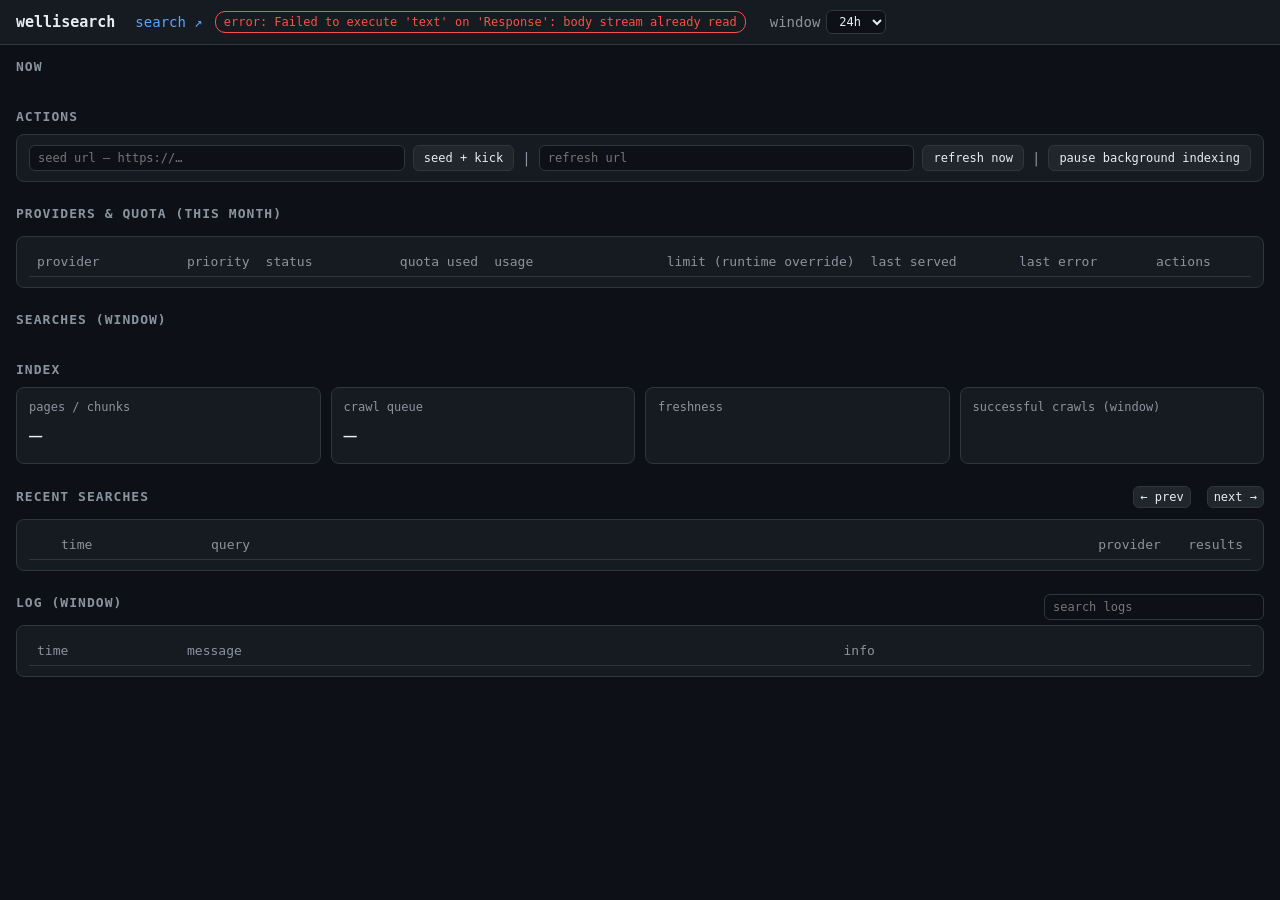
==== src/wellisearch/static/index.html @ 45d21e3a "feat(search): add browser search UI" ====
<!doctype html>
<html lang="en">
<head>
<meta charset="utf-8">
<meta name="viewport" content="width=device-width, initial-scale=1">
<title>wellisearch</title>
<style>
  :root {
    --bg: #0d1117; --panel: #161b22; --border: #30363d; --text: #e6edf3;
    --dim: #8b949e; --ok: #3fb950; --warn: #d29922; --bad: #f85149; --accent: #58a6ff;
  }
  * { box-sizing: border-box; }
  body { margin: 0; background: var(--bg); color: var(--text);
         font: 14px/1.5 ui-monospace, "Cascadia Code", Consolas, monospace; }
  header { display: flex; align-items: center; gap: 12px; padding: 10px 16px;
           border-bottom: 1px solid var(--border); background: var(--panel);
           position: sticky; top: 0; z-index: 5; flex-wrap: wrap; }
  header h1 { font-size: 15px; margin: 0; }
  .pill { padding: 1px 8px; border-radius: 10px; font-size: 12px; border: 1px solid var(--border); }
  .pill.ok { color: var(--ok); border-color: var(--ok); }
  .pill.bad { color: var(--bad); border-color: var(--bad); }
  .pill.warn { color: var(--warn); border-color: var(--warn); }
  main { padding: 12px 16px 60px; max-width: 1280px; margin: 0 auto; }
  section { margin-bottom: 22px; }
  h2 { font-size: 13px; text-transform: uppercase; letter-spacing: .08em;
       color: var(--dim); margin: 0 0 8px; }
  .grid { display: grid; gap: 10px; }
  .grid.c4 { grid-template-columns: repeat(auto-fit, minmax(220px, 1fr)); }
  .card { background: var(--panel); border: 1px solid var(--border);
          border-radius: 8px; padding: 10px 12px; }
  .card .big { font-size: 22px; margin: 2px 0; }
  .card .sub { color: var(--dim); font-size: 12px; }
  table { width: 100%; border-collapse: collapse; font-size: 13px; }
  th, td { text-align: left; padding: 5px 8px; border-bottom: 1px solid var(--border); }
  th { color: var(--dim); font-weight: normal; white-space: nowrap; }
  td.num, th.num { text-align: right; }
  .bar { height: 8px; background: #21262d; border-radius: 4px; overflow: hidden; min-width: 80px; }
  .bar > div { height: 100%; background: var(--accent); }
  .bar > div.over { background: var(--bad); }
  button { background: #21262d; color: var(--text); border: 1px solid var(--border);
           border-radius: 6px; padding: 3px 10px; cursor: pointer; font: inherit; font-size: 12px; }
  button:hover { border-color: var(--accent); }
  button.warn { border-color: var(--warn); color: var(--warn); }
  button.mini { padding: 1px 6px; font-size: 12px; line-height: 1.5; }
  button:disabled { opacity: .35; cursor: default; }
  button:disabled:hover { border-color: var(--border); }
  input, select { background: #0d1117; color: var(--text); border: 1px solid var(--border);
          border-radius: 6px; padding: 3px 8px; font: inherit; font-size: 12px; }
  .row { display: flex; gap: 8px; flex-wrap: wrap; align-items: center; }
  .muted { color: var(--dim); }
  .err { color: var(--bad); }
  .ok { color: var(--ok); }
  a { color: var(--accent); text-decoration: none; }
  a:hover { text-decoration: underline; }
  .tag { font-size: 11px; padding: 0 6px; border-radius: 8px; border: 1px solid var(--border); }
  .tag.local { border-color: var(--ok); color: var(--ok); }
  .tag.provider { border-color: var(--accent); color: var(--accent); }
  #toast { position: fixed; bottom: 16px; right: 16px; background: var(--panel);
           border: 1px solid var(--border); border-radius: 8px; padding: 8px 14px;
           opacity: 0; transition: opacity .3s; z-index: 10; max-width: 420px; }
  #toast.show { opacity: 1; }
</style>
</head>
<body>
<header>
  <h1>wellisearch</h1>
  <a href="/search" style="margin-left:8px">search ↗</a>
  <span id="health" class="pill">…</span>
  <span class="muted" id="updated"></span>
  <label class="muted" style="display:flex;gap:6px;align-items:center">window
    <select id="window-secs" onchange="setWindow(this.value)">
      <option value="600">10m</option>
      <option value="1800">30m</option>
      <option value="3600">1h</option>
      <option value="10800">3h</option>
      <option value="21600">6h</option>
      <option value="43200">12h</option>
      <option value="86400">24h</option>
    </select>
  </label>
  <span style="flex:1"></span>
  <span id="authbox" class="row" style="display:none">
    <input id="apikey" type="password" placeholder="API key" style="width:160px">
    <button onclick="saveKey()">save key</button>
  </span>
</header>
<main>

<section>
  <h2>Now</h2>
  <div class="grid c4" id="now"></div>
</section>

<section>
  <h2>Actions</h2>
  <div class="card row">
    <input id="seed-url" placeholder="seed url — https://…" style="flex:1;min-width:200px">
    <button onclick="doSeed()">seed + kick</button>
    <span class="muted">|</span>
    <input id="refresh-url" placeholder="refresh url" style="flex:1;min-width:200px">
    <button onclick="doRefresh()">refresh now</button>
    <span class="muted">|</span>
    <button id="pause-toggle" onclick="togglePause()">pause background indexing</button>
  </div>
</section>

<section>
  <div class="row" style="justify-content:space-between;align-items:baseline;flex-wrap:wrap;margin-bottom:4px">
    <h2>Providers &amp; quota (this month)</h2>
    <div class="row" style="gap:10px;align-items:center">
      <span class="muted" id="prov-order-src" style="font-size:12px"></span>
      <button id="prov-order-reset" hidden onclick="resetOrder()">reset to default order</button>
    </div>
  </div>
  <div class="card">
    <table id="providers">
      <thead><tr>
        <th>provider</th><th class="num">priority</th><th>status</th><th class="num">quota used</th>
        <th>usage</th><th class="num">limit (runtime override)</th>
        <th>last served</th><th>last error</th><th>actions</th>
      </tr></thead>
      <tbody></tbody>
    </table>
  </div>
</section>

<section>
  <h2 id="searches-title">Searches (window)</h2>
  <div class="grid c4" id="trends"></div>
</section>

<section>
  <h2>Index</h2>
  <div class="grid c4">
    <div class="card"><div class="sub">pages / chunks</div><div class="big" id="idx-size">—</div></div>
    <div class="card"><div class="sub">crawl queue</div><div class="big" id="queue-depth">—</div><div class="sub" id="queue-oldest"></div></div>
    <div class="card"><div class="sub">freshness</div><div class="row" id="fresh" style="gap:12px;margin-top:6px"></div></div>
    <div class="card"><div class="sub" id="crawls30-label">successful crawls (window)</div><div class="row" id="crawls30" style="gap:12px;margin-top:6px"></div></div>
  </div>
</section>

<section>
  <div class="row" style="justify-content:space-between;align-items:baseline;flex-wrap:wrap;margin-bottom:4px">
    <h2>Recent searches</h2>
    <div class="row" style="gap:8px;align-items:center">
      <button class="mini" id="sq-prev" onclick="stepSearchesPage(-1)" title="towards the newest searches">← prev</button>
      <span class="muted" id="sq-pageinfo" style="font-size:12px"></span>
      <button class="mini" id="sq-next" onclick="stepSearchesPage(1)" title="towards the oldest searches">next →</button>
    </div>
  </div>
  <div class="card"><table id="recent-queries"><thead><tr>
    <th style="width:24px"></th><th style="width:150px">time</th><th>query</th>
    <th style="width:90px">provider</th><th class="num" style="width:60px">results</th>
  </tr></thead><tbody></tbody></table></div>
</section>

<section>
  <div class="row" style="justify-content:space-between;align-items:baseline;flex-wrap:wrap;margin-bottom:4px">
    <h2 id="log-title">Log (window)</h2>
    <div class="row" style="gap:10px;align-items:center">
      <span class="muted" id="log-q-count" style="font-size:12px"></span>
      <input id="log-q" type="search" placeholder="search logs" style="width:220px" oninput="onLogQ(this.value)">
    </div>
  </div>
  <div class="card"><table id="log-table"><thead><tr>
    <th style="width:150px">time</th><th>message</th><th style="width:34%">info</th>
  </tr></thead><tbody></tbody></table></div>
</section>

</main>
<div id="toast"></div>

<script>
const $ = (s) => document.querySelector(s);
const esc = (s) => String(s ?? "").replace(/[&<>"']/g, c => ({
  "&":"&amp;","<":"&lt;",">":"&gt;",'"':"&quot;","'":"&#39;"}[c]));
const age = (iso) => {
  if (!iso) return "—";
  const s = Math.max(0, (Date.now() - new Date(iso).getTime()) / 1000);
  if (s < 60) return Math.round(s) + "s";
  if (s < 3600) return Math.round(s/60) + "m";
  if (s < 86400) return Math.round(s/3600) + "h";
  return Math.round(s/86400) + "d";
};
const ts = (iso) => iso ? new Date(iso).toLocaleTimeString() : "—";

async function api(path, opts = {}) {
  const key = localStorage.getItem("wkey") || "";
  const headers = { ...(opts.headers || {}) };
  if (opts.body && typeof opts.body === "object" && !(opts.body instanceof FormData)) {
    headers["Content-Type"] = "application/json";
    opts.body = JSON.stringify(opts.body);
  }
  if (key) headers["Authorization"] = "Bearer " + key;
  opts.headers = headers;
  const r = await fetch(path, opts);
  if (r.status === 401) {
    localStorage.removeItem("wkey");
    $("#authbox").style.display = "flex";
    throw new Error("401 unauthorized");
  }
  let data;
  try { data = await r.json(); } catch { data = { raw: await r.text() }; }
  if (!r.ok) throw new Error(data?.error || r.status + " " + r.statusText);
  return data;
}

function toast(msg, ok = true) {
  const t = $("#toast");
  t.textContent = msg;
  t.className = ok ? "show" : "show err";
  setTimeout(() => t.className = "", 4000);
}
function saveKey() {
  localStorage.setItem("wkey", $("#apikey").value.trim());
  toast("key saved");
  refresh();
}

// ---------------------------------------------------------------------------
// Window (10m..24h)
// ---------------------------------------------------------------------------
const WIN_LABELS = {
  600: "10m",
  1800: "30m",
  3600: "1h",
  10800: "3h",
  21600: "6h",
  43200: "12h",
  86400: "24h"
};
let winSecs = parseInt(localStorage.getItem("wsec") || "86400", 10);
if (!(winSecs in WIN_LABELS)) winSecs = 86400;
const winLabel = () => WIN_LABELS[winSecs] || "24h";
function setWindow(v) {
  const s = parseInt(v, 10);
  if (!(s in WIN_LABELS)) return;
  winSecs = s;
  localStorage.setItem("wsec", String(s));
  refresh();
}
let logQ = "";
let logQTimer = null;
function onLogQ(v) {
  clearTimeout(logQTimer);
  logQTimer = setTimeout(() => { logQ = String(v || "").trim(); refresh(); }, 250);
}

// ---------------------------------------------------------------------------
// Actions
// ---------------------------------------------------------------------------
async function doSeed() {
  const url = $("#seed-url").value.trim();
  if (!url) return;
  try { await api("/api/seed", { method: "POST", body: { url } }); toast("seeded " + url); }
  catch (e) { toast(e.message, false); }
}
async function doRefresh() {
  const url = $("#refresh-url").value.trim();
  if (!url) return;
  try { const r = await api("/api/refresh", { method: "POST", body: { url } });
        toast(`refreshed: ${r.status} (${r.ms}ms)`); }
  catch (e) { toast(e.message, false); }
}
let workerPaused = false;
async function togglePause() {
  const target = !workerPaused;
  try { const r = await api("/api/worker", { method: "PATCH", body: { paused: target } });
        toast(target ? "background indexing paused — manual seeds/fetches still run"
                     : `indexing resumed${r.queue_pending ? " — picking up " + r.queue_pending + " queued item(s)" : ""}`);
        refresh(); }
  catch (e) { toast(e.message, false); }
}
function renderWorkerToggle() {
  const b = $("#pause-toggle");
  if (!b) return;
  b.textContent = workerPaused ? "resume background indexing" : "pause background indexing";
  b.className = workerPaused ? "warn" : "";
}
async function setProvider(name, enabled) {
  try { await api("/api/providers/" + name, { method: "PATCH", body: { enabled } });
        toast(name + (enabled ? " enabled" : " disabled")); refresh(); }
  catch (e) { toast(e.message, false); }
}
async function setLimit(name, input) {
  const v = input.value === "" ? null : parseInt(input.value, 10);
  if (Number.isNaN(v)) return;
  try { await api("/api/providers/" + name, { method: "PATCH", body: { limit: v } });
        toast(name + " limit " + (v ?? "default")); refresh(); }
  catch (e) { toast(e.message, false); }
}
let providerOrder = [];
async function applyOrder(order) {
  try {
    await api("/api/providers/order", { method: "PUT", body: { order } });
    toast(order ? "provider order updated" : "provider order reset to default");
    refresh();
    return true;
  } catch (e) { toast(e.message, false); return false; }
}
async function moveProvider(name, dir) {
  const i = providerOrder.indexOf(name);
  const j = i + dir;
  if (i < 0 || j < 0 || j >= providerOrder.length) return;
  const next = providerOrder.slice();
  [next[i], next[j]] = [next[j], next[i]];
  if (await applyOrder(next)) providerOrder = next;
}
async function resetOrder() {
  if (await applyOrder(null)) providerOrder = [];
}

// ---------------------------------------------------------------------------
// Panels
// ---------------------------------------------------------------------------
function renderNow(st) {
  const rt = st.runtime || {};
  const w = rt.worker || {};
  const inFlight = rt.in_flight_crawls || [];
  const q = st.crawl_queue || {};
  const ls = st.last_search;
  const cards = [
    {
      sub: "worker",
      big: w.paused ? `<span class="pill warn">paused</span>`
                    : (w.last_tick_at ? "tick " + age(w.last_tick_at) + " ago" : "no tick yet"),
      html: w.paused
        ? `<div class="sub">manual seeds / fetches still run — queued work waits for resume</div>`
        : (w.last_tick_stats
            ? `<div class="sub">last: queue=${w.last_tick_stats.queue?.processed ?? 0} refreshed=${w.last_tick_stats.refresh?.refreshed ?? 0} in ${w.last_tick_stats.ms}ms</div>`
            : ""),
    },
    {
      sub: "in-flight crawls",
      big: inFlight.length ? inFlight.length : "0",
      html:
        inFlight.slice(0, 3).map(u => `<div class="sub" title="${esc(u)}">${esc(u)}</div>`).join("") +
        (inFlight.length > 3 ? `<div class="sub">+ ${inFlight.length - 3} more…</div>` : ""),
    },
    {
      sub: "crawl queue",
      big: `${q.pending ?? 0} pending / ${q.in_flight ?? 0} in flight`,
      html: `<div class="sub">done=${q.done ?? 0} failed=${q.failed ?? 0}${q.oldest_pending ? " · oldest pending " + age(q.oldest_pending) : ""}</div>`,
    },
    {
      sub: "last search",
      big: ls ? `<span class="tag ${ls.source === "local" ? "local" : "provider"}">${esc(ls.source)}</span>` : "—",
      html: ls
        ? `<div class="sub" title="${esc(ls.query)}">${esc(ls.query)}</div><div class="sub">local hits: ${ls.local_hits ?? 0} · ${age(ls.ts)} ago</div>`
        : `<div class="sub">none yet</div>`,
    },
  ];
  $("#now").innerHTML = cards.map(c =>
    `<div class="card"><div class="sub">${c.sub}</div><div class="big">${c.big}</div>${c.html}</div>`
  ).join("");
}

function renderProviders(prov) {
  const provs = (prov && prov.providers) ? prov.providers : (Array.isArray(prov) ? prov : []);
  providerOrder = (prov && prov.order && prov.order.length)
    ? prov.order
    : provs.map(p => p.name);
  const runtime = prov && prov.order_source === "runtime";
  const src = $("#prov-order-src");
  const resetBtn = $("#prov-order-reset");
  if (src) src.textContent = runtime ? "runtime order" : "default order (SEARCH_PROVIDERS)";
  if (resetBtn) resetBtn.hidden = !runtime;
  const rows = provs.map((p, i) => {
    const limit = p.quota_limit ?? p.limit_default;
    const used = p.quota_used ?? 0;
    const pct = limit ? Math.min(100, used / limit * 100) : 0;
    const over = limit ? used >= limit : false;
    const status = !p.configured
      ? `<span class="pill bad">not configured</span>`
      : p.enabled
        ? `<span class="pill ok">enabled</span>`
        : `<span class="pill warn">disabled</span>`;
    const limVal = p.limit_runtime ?? (limit === p.limit_default ? "" : limit);
    const pos = (prov && prov.order) ? prov.order.indexOf(p.name) : i;
    const prio = provs.length > 1
      ? `<span class="row" style="gap:2px;justify-content:flex-end">
           <button class="mini" title="move up" ${pos <= 0 ? "disabled" : ""} onclick="moveProvider('${esc(p.name)}', -1)">↑</button>
           <span class="num">${pos + 1}</span>
           <button class="mini" title="move down" ${pos >= provs.length - 1 ? "disabled" : ""} onclick="moveProvider('${esc(p.name)}', 1)">↓</button>
         </span>`
      : `<span class="num">1</span>`;
    return `<tr>
      <td><b>${esc(p.name)}</b></td>
      <td class="num">${prio}</td>
      <td>${status}</td>
      <td class="num">${used}${limit ? " / " + limit : ""}</td>
      <td><div class="bar"><div class="${over ? "over" : ""}" style="width:${pct}%"></div></div></td>
      <td class="num"><input type="number" min="0" placeholder="env" style="width:90px"
          value="${limVal === "" ? "" : (limVal ?? "")}"
          onchange="setLimit('${esc(p.name)}', this)">
          <span class="muted">${p.limit_default ? "env:" + p.limit_default : "no env limit"}</span></td>
      <td>${p.last_served ? ts(p.last_served) : "—"}</td>
      <td class="muted" style="max-width:220px;overflow:hidden;text-overflow:ellipsis" title="${esc(p.last_error)}">${esc(p.last_error) || "—"}</td>
      <td>
        <button class="${p.enabled ? "" : "on"}" onclick="setProvider('${esc(p.name)}', ${!p.enabled})">
          ${p.enabled ? "disable" : "enable"}</button>
      </td>
    </tr>`;
  }).join("");
  $("#providers tbody").innerHTML = rows;
}

function renderActivity(w) {
  const s = w.searches || { total: 0, by_source: {}, local_rate: 0 };
  const c = w.crawls || { total: 0, by_status: {} };
  const entries = Object.entries(s.by_source || {});
  const srcs = entries.length
    ? entries.map(([k, v]) => `<span class="tag ${k === "local" ? "local" : "provider"}">${esc(k)} ${v}</span>`).join(" ")
    : `<span class="muted">no searches</span>`;
  const local = s.by_source?.local ?? 0;
  const provider = Math.max(0, (s.total ?? 0) - local);
  const errs = Object.entries(c.by_status || {})
    .filter(([k]) => k !== "ok" && k !== "unchanged")
    .reduce((a, [, v]) => a + v, 0);
  $("#searches-title").textContent = "Searches (last " + winLabel() + ")";
  $("#trends").innerHTML = `
    <div class="card"><div class="sub">searches (${winLabel()})</div><div class="big">${s.total ?? 0}</div>
      <div class="row" style="gap:6px;margin-top:4px">${srcs}</div></div>
    <div class="card"><div class="sub">local hit rate</div><div class="big">${Math.round((s.local_rate ?? 0) * 100)}%</div>
      <div class="sub">${local} local / ${provider} provider</div></div>
    <div class="card"><div class="sub">crawls (${winLabel()})</div><div class="big">${c.total ?? 0}</div>
      <div class="row" style="gap:10px;margin-top:4px">
        <span class="ok">ok: ${c.by_status?.ok ?? 0}</span>
        <span class="muted">unchanged: ${c.by_status?.unchanged ?? 0}</span>
        <span class="err">errors: ${errs}</span>
      </div></div>`;
}

function renderIndex(st, pagesData, win) {
  const idx = st.index || {};
  $("#idx-size").textContent = `${idx.pages ?? 0} / ${idx.chunks ?? 0}`;
  const q = st.crawl_queue || {};
  $("#queue-depth").textContent = `${q.pending ?? 0} pending`;
  $("#queue-oldest").textContent = q.oldest_pending ? "oldest pending " + age(q.oldest_pending) : "";
  const f = pagesData?.freshness || {};
  const total = (f["<1d"] ?? 0) + (f["1-7d"] ?? 0) + (f["7-30d"] ?? 0) + (f[">30d"] ?? 0) + (f["never"] ?? 0);
  const seg = (k, v, color) => total
    ? `<div class="bar" style="flex:${v};min-width:0"><div style="width:${v / total * 100}%;background:${color}"></div></div>`
    : "";
  $("#fresh").innerHTML =
    (f["<1d"] ? `<span class="muted">&lt;1d: ${f["<1d"]}</span>` : "") +
    (f["1-7d"] ? `<span class="muted">1–7d: ${f["1-7d"]}</span>` : "") +
    (f["7-30d"] ? `<span class="muted">7–30d: ${f["7-30d"]}</span>` : "") +
    (f[">30d"] ? `<span class="muted">&gt;30d: ${f[">30d"]}</span>` : "") +
    (f["never"] ? `<span class="muted">never: ${f["never"]}</span>` : "") || `<span class="muted">empty index</span>`;
  const bs = (win?.crawls && win.crawls.by_status) || {};
  const errs = Object.entries(bs).filter(([k]) => k !== "ok" && k !== "unchanged").reduce((a, [, v]) => a + v, 0);
  const pm = win?.crawls?.successful_per_minute ?? ((bs.ok ?? 0) + (bs.unchanged ?? 0)) / (winSecs / 60);
  $("#crawls30-label").textContent = "successful crawls (" + winLabel() + ")";
  $("#crawls30").innerHTML =
    `<span class="big">${pm}/min</span>` +
    `<span class="ok">ok: ${bs.ok ?? 0}</span>` +
    `<span class="muted">unchanged: ${bs.unchanged ?? 0}</span>` +
    `<span class="err">errors: ${errs}</span>`;
}

function infoStr(info) {
  if (!info || typeof info !== "object") return "";
  return Object.entries(info)
    .map(([k, v]) => {
      if (v === null || v === undefined || v === "") return null;
      let sv = typeof v === "object" ? JSON.stringify(v) : String(v);
      if (sv.length > 48) sv = sv.slice(0, 47) + "…";
      return `${k}=${sv}`;
    })
    .filter(Boolean)
    .join(" · ");
}

function renderLog(logs) {
  const rows = (logs || []).map(l => {
    const info = infoStr(l.info);
    return `<tr>
      <td style="white-space:nowrap">${ts(l.ts)} <span class="muted">(${age(l.ts)})</span></td>
      <td style="max-width:420px;overflow:hidden;text-overflow:ellipsis" title="${esc(l.message)}">${esc(l.message)}</td>
      <td class="muted" style="max-width:340px;overflow:hidden;text-overflow:ellipsis" title="${esc(info)}">${esc(info) || "—"}</td>
    </tr>`;
  }).join("");
  $("#log-title").textContent = "Log (last " + winLabel() + ")";
  $("#log-table tbody").innerHTML = rows || `<tr><td colspan="3" class="muted">no activity in the last ${winLabel()}</td></tr>`;
}

// ---------------------------------------------------------------------------
// Recent searches (paginated, click a row to expand its result urls)
// ---------------------------------------------------------------------------
const SQ_PAGE_SIZE = 10;
let sqPage = 0;
let sqSeq = 0;      // discards search-page renders superseded by a newer refresh()
let sqLast = [];
let sqTotal = 0;
const sqExpanded = new Set();

function stepSearchesPage(dir) {
  const pages = Math.max(1, Math.ceil(sqTotal / SQ_PAGE_SIZE));
  sqPage = Math.min(pages - 1, Math.max(0, sqPage + dir));
  refresh();
}

function toggleSearchesRow(id) {
  const k = String(id);
  if (sqExpanded.has(k)) sqExpanded.delete(k); else sqExpanded.add(k);
  renderRecentQueries(sqLast, sqTotal); // local re-render only — no fetch
}

const sqSourceTag = (s) => s === "local" ? `<span class="tag local">local</span>`
  : s === "error" ? `<span class="pill bad">error</span>`
  : `<span class="tag provider">${esc(s)}</span>`;

function renderRecentQueries(searches, total) {
  sqTotal = total || 0;
  const list = searches || [];
  const pages = Math.max(1, Math.ceil(sqTotal / SQ_PAGE_SIZE));
  if (sqPage >= pages && sqTotal > 0) { sqPage = pages - 1; refresh(); return; } // rows pruned out from under us
  $("#sq-prev").disabled = sqPage <= 0;
  $("#sq-next").disabled = sqPage + 1 >= pages;
  $("#sq-pageinfo").textContent = sqTotal
    ? `page ${sqPage + 1} / ${pages} · ${sqTotal} search${sqTotal === 1 ? "" : "es"}`
    : "";
  const rows = list.map(s => {
    const urls = s.urls || [];
    const open = sqExpanded.has(String(s.id));
    const detail = open && urls.length
      ? `<tr><td></td><td colspan="4" style="background:#0d1117">` +
          urls.map(u => `<a href="${esc(u)}" target="_blank" rel="noopener" title="${esc(u)}" ` +
            `style="display:block;max-width:860px;overflow:hidden;text-overflow:ellipsis">${esc(u)}</a>`).join("") +
        `</td></tr>`
      : "";
    return `<tr onclick="toggleSearchesRow(${s.id})" style="cursor:pointer">
      <td class="muted">${open ? "▾" : "▸"}</td>
      <td style="white-space:nowrap">${ts(s.ts)} <span class="muted">(${age(s.ts)})</span></td>
      <td style="max-width:420px;overflow:hidden;text-overflow:ellipsis" title="${esc(s.query)}">${esc(s.query)}</td>
      <td>${sqSourceTag(s.source)}</td>
      <td class="num">${s.n_results ?? urls.length}</td>
    </tr>` + detail;
  }).join("");
  $("#recent-queries tbody").innerHTML = rows
    || `<tr><td colspan="5" class="muted">no searches yet</td></tr>`;
}

// ---------------------------------------------------------------------------
// Refresh
// ---------------------------------------------------------------------------
async function refresh() {
  const mySqSeq = ++sqSeq; // a later refresh supersedes this one's search-page render
  try {
    const [st, prov, pagesF, searches, win, logsData, health] = await Promise.all([
      api("/api/stats"),
      api("/api/providers"),
      api("/api/pages?limit=0"),
      api(`/api/logs/searches?limit=${SQ_PAGE_SIZE}&offset=${sqPage * SQ_PAGE_SIZE}`),
      api("/api/window?secs=" + winSecs),
      api("/api/logs?secs=" + winSecs + "&limit=200&q=" + encodeURIComponent(logQ)),
      api("/health").catch(() => null),
    ]);
    if (health) {
      const el = $("#health");
      const ok = health.status === "ok";
      el.className = "pill " + (ok ? "ok" : "bad");
      el.textContent = health.status;
      el.title = `db: ${health.database}\ncrawler: ${health.crawler}`;
    }
    workerPaused = !!(st && st.runtime && st.runtime.worker && st.runtime.worker.paused);
    renderWorkerToggle();
    renderNow(st);
    renderProviders(prov);
    renderActivity(win);
    renderIndex(st, pagesF, win);
    if (mySqSeq === sqSeq) { // skip stale search pages from overlapping refresh() calls
      sqLast = searches.searches || [];
      renderRecentQueries(sqLast, searches.total ?? sqLast.length);
    }
    renderLog(logsData.logs);
    const qcount = $("#log-q-count");
    if (qcount) qcount.textContent = logQ ? logsData.total + " match" + (logsData.total === 1 ? "" : "es") : "";
    $("#updated").textContent = "updated " + new Date().toLocaleTimeString();
    if (localStorage.getItem("wkey")) $("#authbox").style.display = "none";
  } catch (e) {
    if (String(e.message).includes("401")) return; // auth box is showing
    $("#health").textContent = "error: " + e.message;
    $("#health").className = "pill bad";
  }
}

$("#window-secs").value = String(winSecs);
setInterval(refresh, 5000);
refresh();
</script>
</body>
</html>
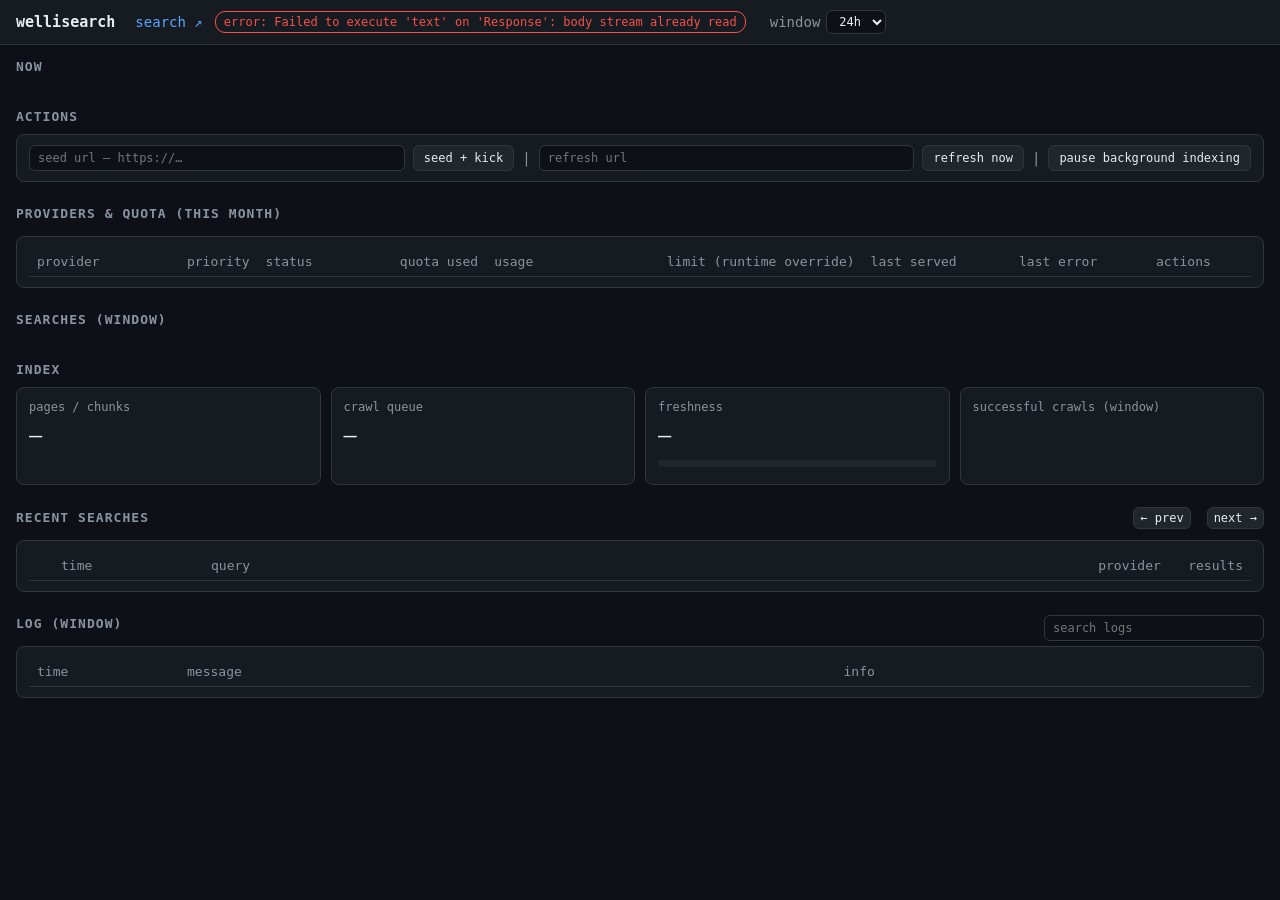
==== commit 53ecad34: "style(dashboard): improve index freshness card" ====
--- a/src/wellisearch/static/index.html
+++ b/src/wellisearch/static/index.html
@@ -30,6 +30,11 @@
           border-radius: 8px; padding: 10px 12px; }
   .card .big { font-size: 22px; margin: 2px 0; }
   .card .sub { color: var(--dim); font-size: 12px; }
+  .fresh-bar { display: flex; height: 7px; margin: 9px 0 7px; border-radius: 4px;
+               overflow: hidden; background: #21262d; }
+  .fresh-legend { display: flex; flex-wrap: wrap; gap: 2px 10px; color: var(--dim); font-size: 11px; }
+  .fresh-legend i { display: inline-block; width: 7px; height: 7px; margin-right: 5px;
+                    border-radius: 50%; }
   table { width: 100%; border-collapse: collapse; font-size: 13px; }
   th, td { text-align: left; padding: 5px 8px; border-bottom: 1px solid var(--border); }
   th { color: var(--dim); font-weight: normal; white-space: nowrap; }
@@ -134,7 +139,13 @@
   <div class="grid c4">
     <div class="card"><div class="sub">pages / chunks</div><div class="big" id="idx-size">—</div></div>
     <div class="card"><div class="sub">crawl queue</div><div class="big" id="queue-depth">—</div><div class="sub" id="queue-oldest"></div></div>
-    <div class="card"><div class="sub">freshness</div><div class="row" id="fresh" style="gap:12px;margin-top:6px"></div></div>
+    <div class="card">
+      <div class="sub">freshness</div>
+      <div class="big" id="fresh-rate">—</div>
+      <div class="sub" id="fresh-summary"></div>
+      <div class="fresh-bar" id="fresh-bar" aria-hidden="true"></div>
+      <div class="fresh-legend" id="fresh-legend"></div>
+    </div>
     <div class="card"><div class="sub" id="crawls30-label">successful crawls (window)</div><div class="row" id="crawls30" style="gap:12px;margin-top:6px"></div></div>
   </div>
 </section>
@@ -438,16 +449,25 @@
   $("#queue-depth").textContent = `${q.pending ?? 0} pending`;
   $("#queue-oldest").textContent = q.oldest_pending ? "oldest pending " + age(q.oldest_pending) : "";
   const f = pagesData?.freshness || {};
-  const total = (f["<1d"] ?? 0) + (f["1-7d"] ?? 0) + (f["7-30d"] ?? 0) + (f[">30d"] ?? 0) + (f["never"] ?? 0);
-  const seg = (k, v, color) => total
-    ? `<div class="bar" style="flex:${v};min-width:0"><div style="width:${v / total * 100}%;background:${color}"></div></div>`
-    : "";
-  $("#fresh").innerHTML =
-    (f["<1d"] ? `<span class="muted">&lt;1d: ${f["<1d"]}</span>` : "") +
-    (f["1-7d"] ? `<span class="muted">1–7d: ${f["1-7d"]}</span>` : "") +
-    (f["7-30d"] ? `<span class="muted">7–30d: ${f["7-30d"]}</span>` : "") +
-    (f[">30d"] ? `<span class="muted">&gt;30d: ${f[">30d"]}</span>` : "") +
-    (f["never"] ? `<span class="muted">never: ${f["never"]}</span>` : "") || `<span class="muted">empty index</span>`;
+  const buckets = [
+    ["<1d", "<1d", "var(--ok)"],
+    ["1-7d", "1–7d", "var(--accent)"],
+    ["7-30d", "7–30d", "var(--warn)"],
+    [">30d", ">30d", "var(--bad)"],
+    ["never", "never", "var(--dim)"],
+  ].map(([key, label, color]) => ({ label, color, count: Number(f[key] ?? 0) }));
+  const total = buckets.reduce((sum, bucket) => sum + bucket.count, 0);
+  const recent = buckets[0].count + buckets[1].count;
+  $("#fresh-rate").textContent = total ? `${Math.round(recent / total * 100)}%` : "—";
+  $("#fresh-summary").textContent = total
+    ? `${recent.toLocaleString()} of ${total.toLocaleString()} pages within 7 days`
+    : "empty index";
+  $("#fresh-bar").innerHTML = total ? buckets.filter(b => b.count).map(b =>
+    `<span style="width:${b.count / total * 100}%;background:${b.color}"></span>`
+  ).join("") : "";
+  $("#fresh-legend").innerHTML = buckets.filter(b => b.count).map(b =>
+    `<span><i style="background:${b.color}"></i>${esc(b.label)} ${b.count.toLocaleString()}</span>`
+  ).join("");
   const bs = (win?.crawls && win.crawls.by_status) || {};
   const errs = Object.entries(bs).filter(([k]) => k !== "ok" && k !== "unchanged").reduce((a, [, v]) => a + v, 0);
   const pm = win?.crawls?.successful_per_minute ?? ((bs.ok ?? 0) + (bs.unchanged ?? 0)) / (winSecs / 60);
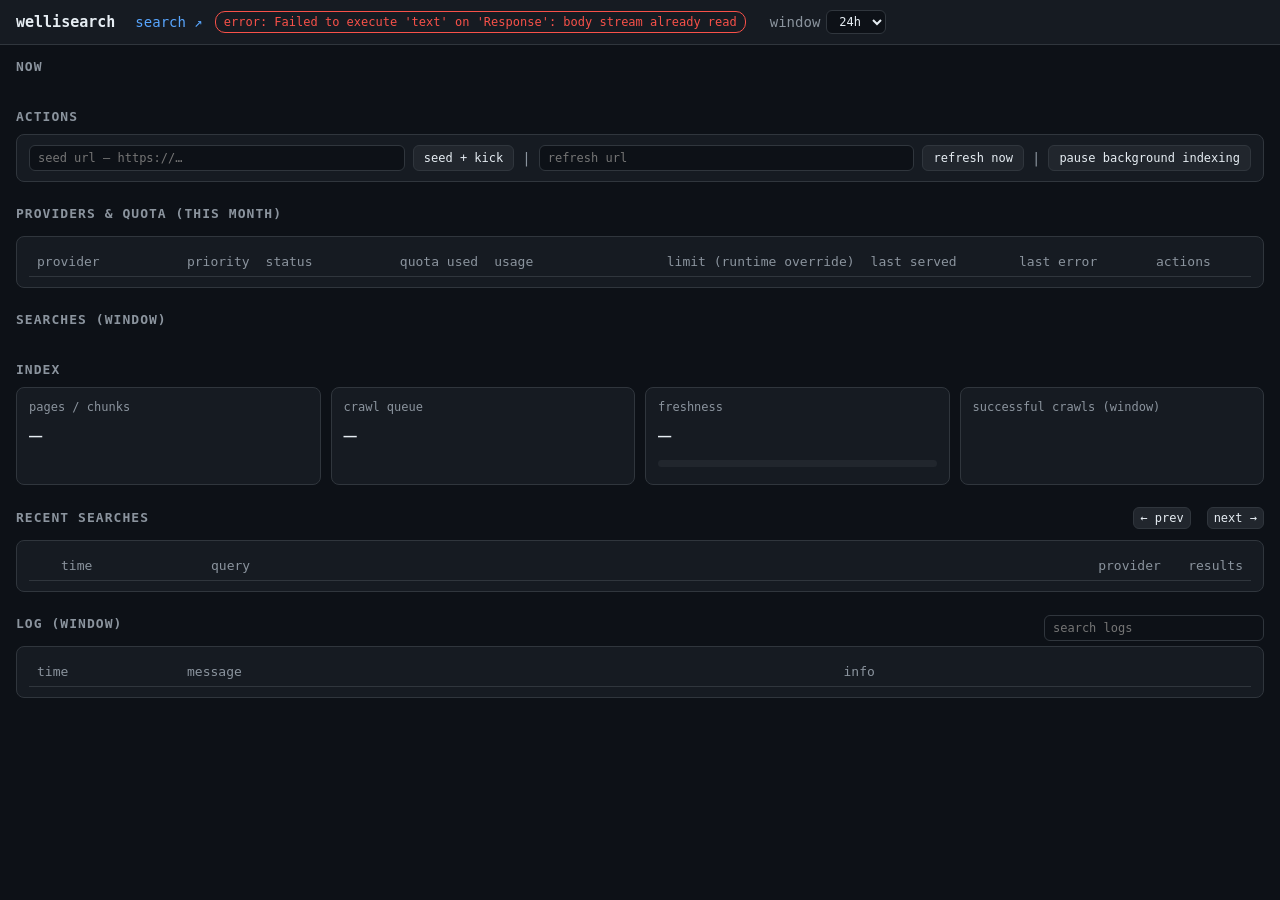
==== commit 801a28b5: "fix(search-ui): allow selecting and copying recent-search queries without toggling rows" ====
--- a/src/wellisearch/static/index.html
+++ b/src/wellisearch/static/index.html
@@ -479,26 +479,36 @@
     `<span class="err">errors: ${errs}</span>`;
 }
 
-function infoStr(info) {
-  if (!info || typeof info !== "object") return "";
-  return Object.entries(info)
-    .map(([k, v]) => {
-      if (v === null || v === undefined || v === "") return null;
-      let sv = typeof v === "object" ? JSON.stringify(v) : String(v);
-      if (sv.length > 48) sv = sv.slice(0, 47) + "…";
-      return `${k}=${sv}`;
-    })
-    .filter(Boolean)
-    .join(" · ");
+function infoEntries(info) {
+  if (!info || typeof info !== "object") return [];
+  return Object.entries(info).filter(([, v]) => v !== null && v !== undefined && v !== "");
+}
+
+const infoPlain = (entries) => entries
+  .map(([k, v]) => `${k}=${typeof v === "object" ? JSON.stringify(v) : String(v)}`)
+  .join(" · ");
+
+function infoHtml(info) {
+  const entries = infoEntries(info);
+  if (!entries.length) return "";
+  return entries.map(([k, v]) => {
+    let sv = typeof v === "object" ? JSON.stringify(v) : String(v);
+    const shown = sv.length > 48 ? sv.slice(0, 47) + "…" : sv;
+    if (/^https?:\/\//i.test(sv)) {
+      return `${esc(k)}=<a href="${esc(sv)}" target="_blank" rel="noopener" title="${esc(sv)}">${esc(shown)}</a>`;
+    }
+    return `${esc(k)}=${esc(shown)}`;
+  }).join(" · ");
 }
 
 function renderLog(logs) {
   const rows = (logs || []).map(l => {
-    const info = infoStr(l.info);
+    const entries = infoEntries(l.info);
+    const info = infoHtml(l.info);
     return `<tr>
       <td style="white-space:nowrap">${ts(l.ts)} <span class="muted">(${age(l.ts)})</span></td>
       <td style="max-width:420px;overflow:hidden;text-overflow:ellipsis" title="${esc(l.message)}">${esc(l.message)}</td>
-      <td class="muted" style="max-width:340px;overflow:hidden;text-overflow:ellipsis" title="${esc(info)}">${esc(info) || "—"}</td>
+      <td class="muted" style="max-width:340px;overflow:hidden;text-overflow:ellipsis" title="${esc(infoPlain(entries))}">${info || "—"}</td>
     </tr>`;
   }).join("");
   $("#log-title").textContent = "Log (last " + winLabel() + ")";
@@ -521,7 +531,10 @@
   refresh();
 }
 
-function toggleSearchesRow(id) {
+function toggleSearchesRow(id, ev) {
+  if (ev && ev.detail > 1) return; // double-click is selecting text, not toggling
+  const sel = window.getSelection();
+  if (sel && !sel.isCollapsed && String(sel).trim()) return; // drag-select to copy — don't toggle
   const k = String(id);
   if (sqExpanded.has(k)) sqExpanded.delete(k); else sqExpanded.add(k);
   renderRecentQueries(sqLast, sqTotal); // local re-render only — no fetch
@@ -550,7 +563,7 @@
             `style="display:block;max-width:860px;overflow:hidden;text-overflow:ellipsis">${esc(u)}</a>`).join("") +
         `</td></tr>`
       : "";
-    return `<tr onclick="toggleSearchesRow(${s.id})" style="cursor:pointer">
+    return `<tr onclick="toggleSearchesRow(${s.id}, event)" style="cursor:pointer">
       <td class="muted">${open ? "▾" : "▸"}</td>
       <td style="white-space:nowrap">${ts(s.ts)} <span class="muted">(${age(s.ts)})</span></td>
       <td style="max-width:420px;overflow:hidden;text-overflow:ellipsis" title="${esc(s.query)}">${esc(s.query)}</td>
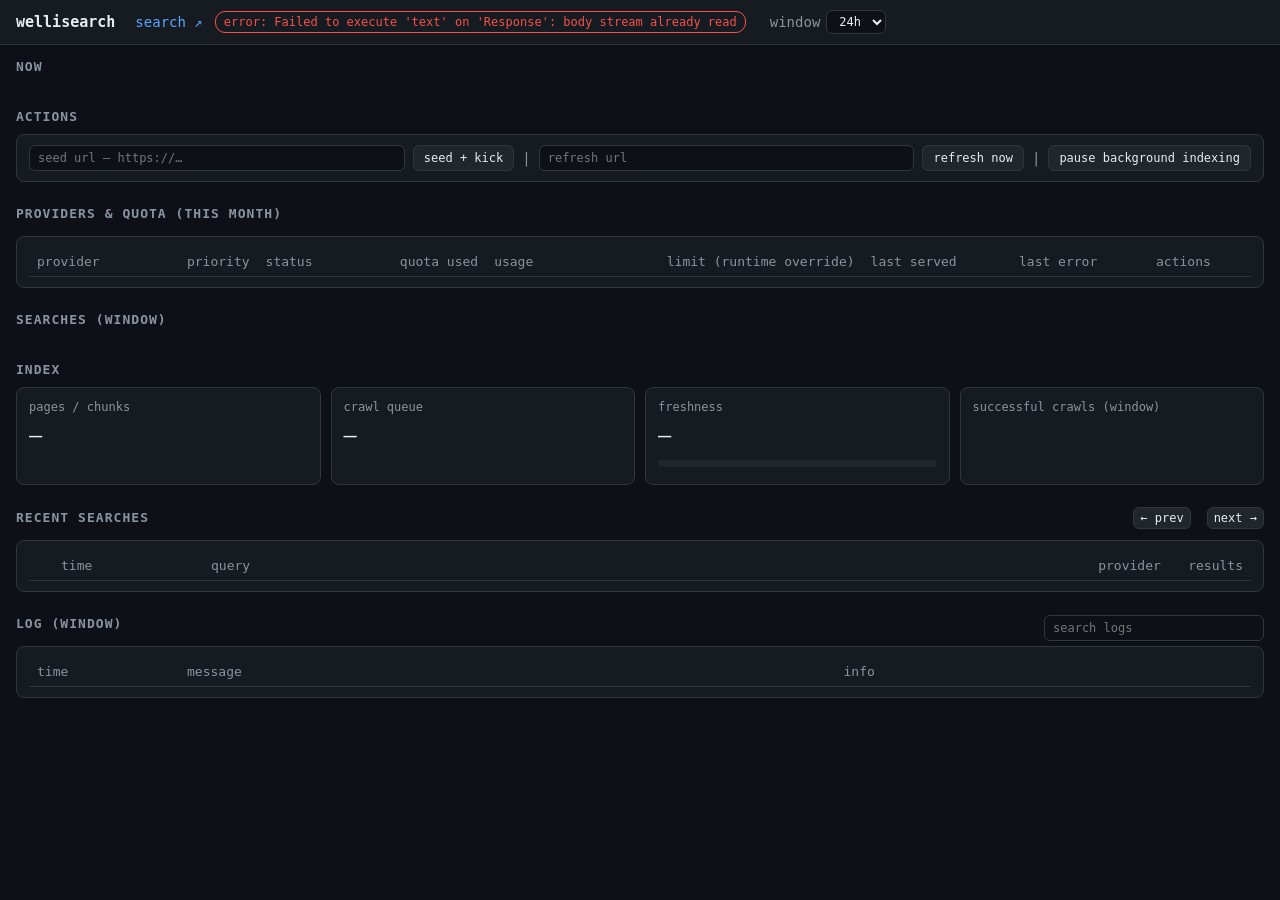
==== commit d975a546: "static: PWA install support + mobile table cards - manifest.webmanifest (standalone, / scope) + gene" ====
--- a/src/wellisearch/static/index.html
+++ b/src/wellisearch/static/index.html
@@ -4,6 +4,13 @@
 <meta charset="utf-8">
 <meta name="viewport" content="width=device-width, initial-scale=1">
 <title>wellisearch</title>
+<link rel="manifest" href="manifest.webmanifest">
+<meta name="theme-color" content="#0d1117">
+<link rel="icon" href="icon-192.png">
+<link rel="apple-touch-icon" href="icon-180.png">
+<meta name="mobile-web-app-capable" content="yes">
+<meta name="apple-mobile-web-app-capable" content="yes">
+<meta name="apple-mobile-web-app-title" content="wellisearch">
 <style>
   :root {
     --bg: #0d1117; --panel: #161b22; --border: #30363d; --text: #e6edf3;
@@ -37,6 +44,11 @@
                     border-radius: 50%; }
   table { width: 100%; border-collapse: collapse; font-size: 13px; }
   th, td { text-align: left; padding: 5px 8px; border-bottom: 1px solid var(--border); }
+  .nowrap { white-space: nowrap; }
+  .clip-220 { max-width: 220px; overflow: hidden; text-overflow: ellipsis; }
+  .clip-340 { max-width: 340px; overflow: hidden; text-overflow: ellipsis; }
+  .clip-420 { max-width: 420px; overflow: hidden; text-overflow: ellipsis; }
+  .clip-860 { max-width: 860px; overflow: hidden; text-overflow: ellipsis; }
   th { color: var(--dim); font-weight: normal; white-space: nowrap; }
   td.num, th.num { text-align: right; }
   .bar { height: 8px; background: #21262d; border-radius: 4px; overflow: hidden; min-width: 80px; }
@@ -64,6 +76,38 @@
            border: 1px solid var(--border); border-radius: 8px; padding: 8px 14px;
            opacity: 0; transition: opacity .3s; z-index: 10; max-width: 420px; }
   #toast.show { opacity: 1; }
+  /* Mobile: the three wide tables render as stacked cards (one card per row). */
+  @media (max-width: 720px) {
+    #providers, #recent-queries, #log-table { display: block; }
+    #providers thead, #recent-queries thead, #log-table thead { display: none; }
+    #providers tbody, #recent-queries tbody, #log-table tbody { display: block; }
+    #providers tr, #recent-queries tr, #log-table tr {
+      display: block; background: #0d1117; border: 1px solid var(--border);
+      border-radius: 8px; margin-bottom: 8px; overflow: hidden;
+    }
+    #providers td, #recent-queries td, #log-table td {
+      display: flex; align-items: center; justify-content: space-between;
+      gap: 10px; padding: 5px 10px; border-bottom: 1px solid var(--border); text-align: left;
+    }
+    #providers tr > td:last-child, #recent-queries tr > td:last-child,
+    #log-table tr > td:last-child { border-bottom: none; }
+    #providers td::before, #recent-queries td::before, #log-table td::before {
+      content: attr(data-label); color: var(--dim); flex: 0 0 auto;
+    }
+    #providers td.card-head, #recent-queries td.card-head, #log-table td.card-head {
+      display: block; font-weight: bold; font-size: 14px; padding: 7px 10px;
+    }
+    #providers td.card-head::before, #recent-queries td.card-head::before,
+    #log-table td.card-head::before { content: none; }
+    #recent-queries td.card-head::before { content: attr(data-arrow) "  "; color: var(--dim); }
+    #recent-queries tr > td:first-child { display: none; }
+    #recent-queries tr.sq-detail > td { display: block; padding: 5px 10px; }
+    #providers td .bar { flex: 1 1 0; min-width: 0; }
+    .clip-220, .clip-340, .clip-420, .clip-860 {
+      max-width: none; overflow: visible; text-overflow: clip; white-space: normal;
+    }
+    .nowrap { white-space: normal; }
+  }
 </style>
 </head>
 <body>
@@ -180,6 +224,12 @@
 
 </main>
 <div id="toast"></div>
+
+<script>
+if ("serviceWorker" in navigator) {
+  addEventListener("load", () => navigator.serviceWorker.register("sw.js").catch(() => {}));
+}
+</script>
 
 <script>
 const $ = (s) => document.querySelector(s);
@@ -396,17 +446,17 @@
          </span>`
       : `<span class="num">1</span>`;
     return `<tr>
-      <td><b>${esc(p.name)}</b></td>
-      <td class="num">${prio}</td>
-      <td>${status}</td>
-      <td class="num">${used}${limit ? " / " + limit : ""}</td>
-      <td><div class="bar"><div class="${over ? "over" : ""}" style="width:${pct}%"></div></div></td>
-      <td class="num"><input type="number" min="0" placeholder="env" style="width:90px"
+      <td class="card-head"><b>${esc(p.name)}</b></td>
+      <td class="num" data-label="priority">${prio}</td>
+      <td data-label="status">${status}</td>
+      <td class="num" data-label="quota">${used}${limit ? " / " + limit : ""}</td>
+      <td data-label="usage"><div class="bar"><div class="${over ? "over" : ""}" style="width:${pct}%"></div></div></td>
+      <td class="num" data-label="limit"><input type="number" min="0" placeholder="env" style="width:90px"
           value="${limVal === "" ? "" : (limVal ?? "")}"
           onchange="setLimit('${esc(p.name)}', this)">
           <span class="muted">${p.limit_default ? "env:" + p.limit_default : "no env limit"}</span></td>
-      <td>${p.last_served ? ts(p.last_served) : "—"}</td>
-      <td class="muted" style="max-width:220px;overflow:hidden;text-overflow:ellipsis" title="${esc(p.last_error)}">${esc(p.last_error) || "—"}</td>
+      <td data-label="served">${p.last_served ? ts(p.last_served) : "—"}</td>
+      <td class="muted clip-220" data-label="error" title="${esc(p.last_error)}">${esc(p.last_error) || "—"}</td>
       <td>
         <button class="${p.enabled ? "" : "on"}" onclick="setProvider('${esc(p.name)}', ${!p.enabled})">
           ${p.enabled ? "disable" : "enable"}</button>
@@ -506,9 +556,9 @@
     const entries = infoEntries(l.info);
     const info = infoHtml(l.info);
     return `<tr>
-      <td style="white-space:nowrap">${ts(l.ts)} <span class="muted">(${age(l.ts)})</span></td>
-      <td style="max-width:420px;overflow:hidden;text-overflow:ellipsis" title="${esc(l.message)}">${esc(l.message)}</td>
-      <td class="muted" style="max-width:340px;overflow:hidden;text-overflow:ellipsis" title="${esc(infoPlain(entries))}">${info || "—"}</td>
+      <td class="card-head nowrap">${ts(l.ts)} <span class="muted">(${age(l.ts)})</span></td>
+      <td class="clip-420" data-label="message" title="${esc(l.message)}">${esc(l.message)}</td>
+      <td class="muted clip-340" data-label="info" title="${esc(infoPlain(entries))}">${info || "—"}</td>
     </tr>`;
   }).join("");
   $("#log-title").textContent = "Log (last " + winLabel() + ")";
@@ -520,7 +570,6 @@
 // ---------------------------------------------------------------------------
 const SQ_PAGE_SIZE = 10;
 let sqPage = 0;
-let sqSeq = 0;      // discards search-page renders superseded by a newer refresh()
 let sqLast = [];
 let sqTotal = 0;
 const sqExpanded = new Set();
@@ -557,18 +606,19 @@
   const rows = list.map(s => {
     const urls = s.urls || [];
     const open = sqExpanded.has(String(s.id));
+    const arrow = open ? "▾" : "▸";
     const detail = open && urls.length
-      ? `<tr><td></td><td colspan="4" style="background:#0d1117">` +
+      ? `<tr class="sq-detail"><td></td><td colspan="4" style="background:#0d1117">` +
           urls.map(u => `<a href="${esc(u)}" target="_blank" rel="noopener" title="${esc(u)}" ` +
-            `style="display:block;max-width:860px;overflow:hidden;text-overflow:ellipsis">${esc(u)}</a>`).join("") +
+            `class="clip-860" style="display:block">${esc(u)}</a>`).join("") +
         `</td></tr>`
       : "";
     return `<tr onclick="toggleSearchesRow(${s.id}, event)" style="cursor:pointer">
-      <td class="muted">${open ? "▾" : "▸"}</td>
-      <td style="white-space:nowrap">${ts(s.ts)} <span class="muted">(${age(s.ts)})</span></td>
-      <td style="max-width:420px;overflow:hidden;text-overflow:ellipsis" title="${esc(s.query)}">${esc(s.query)}</td>
-      <td>${sqSourceTag(s.source)}</td>
-      <td class="num">${s.n_results ?? urls.length}</td>
+      <td class="muted">${arrow}</td>
+      <td class="nowrap" data-label="time">${ts(s.ts)} <span class="muted">(${age(s.ts)})</span></td>
+      <td class="card-head clip-420" data-arrow="${arrow}" title="${esc(s.query)}">${esc(s.query)}</td>
+      <td data-label="source">${sqSourceTag(s.source)}</td>
+      <td class="num" data-label="results">${s.n_results ?? urls.length}</td>
     </tr>` + detail;
   }).join("");
   $("#recent-queries tbody").innerHTML = rows
@@ -578,17 +628,29 @@
 // ---------------------------------------------------------------------------
 // Refresh
 // ---------------------------------------------------------------------------
+const REFRESH_TIMEOUT_MS = 15000;
+let refreshRunning = false;
+let refreshPending = false;
+
 async function refresh() {
-  const mySqSeq = ++sqSeq; // a later refresh supersedes this one's search-page render
+  // Coalesce polling and user actions instead of adding seven more requests
+  // every five seconds while the service is slow or recovering from an OOM.
+  if (refreshRunning) { refreshPending = true; return; }
+  refreshRunning = true;
+  refreshPending = false;
+  const controller = new AbortController();
+  const timeout = setTimeout(() => controller.abort(), REFRESH_TIMEOUT_MS);
+  const read = path => api(path, { signal: controller.signal });
+  const searchPage = sqPage;
   try {
     const [st, prov, pagesF, searches, win, logsData, health] = await Promise.all([
-      api("/api/stats"),
-      api("/api/providers"),
-      api("/api/pages?limit=0"),
-      api(`/api/logs/searches?limit=${SQ_PAGE_SIZE}&offset=${sqPage * SQ_PAGE_SIZE}`),
-      api("/api/window?secs=" + winSecs),
-      api("/api/logs?secs=" + winSecs + "&limit=200&q=" + encodeURIComponent(logQ)),
-      api("/health").catch(() => null),
+      read("/api/stats"),
+      read("/api/providers"),
+      read("/api/pages?limit=0"),
+      read(`/api/logs/searches?limit=${SQ_PAGE_SIZE}&offset=${searchPage * SQ_PAGE_SIZE}`),
+      read("/api/window?secs=" + winSecs),
+      read("/api/logs?secs=" + winSecs + "&limit=200&q=" + encodeURIComponent(logQ)),
+      read("/health").catch(() => null),
     ]);
     if (health) {
       const el = $("#health");
@@ -603,7 +665,7 @@
     renderProviders(prov);
     renderActivity(win);
     renderIndex(st, pagesF, win);
-    if (mySqSeq === sqSeq) { // skip stale search pages from overlapping refresh() calls
+    if (searchPage === sqPage) {
       sqLast = searches.searches || [];
       renderRecentQueries(sqLast, searches.total ?? sqLast.length);
     }
@@ -616,6 +678,11 @@
     if (String(e.message).includes("401")) return; // auth box is showing
     $("#health").textContent = "error: " + e.message;
     $("#health").className = "pill bad";
+  } finally {
+    clearTimeout(timeout);
+    controller.abort(); // Stop sibling reads too when one request failed early.
+    refreshRunning = false;
+    if (refreshPending) setTimeout(refresh, 0);
   }
 }
 
